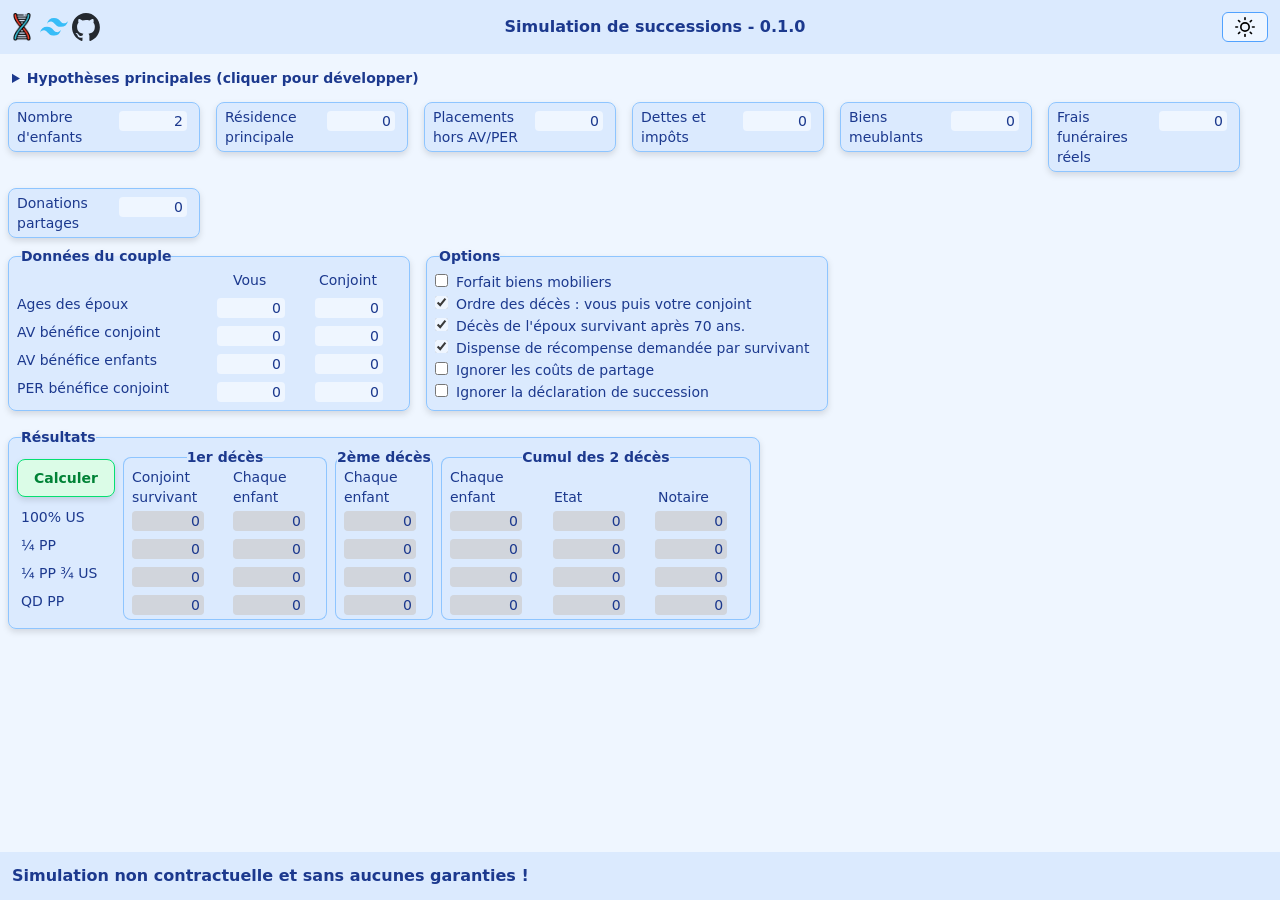
==== index.html @ 3e127d3a "Deploying to gh-pages from @ Thierry61/successions@0d9812c33f17ccc321b66ec82d95cb8857adcd5b 🚀" ====
<!DOCTYPE html>
<html>
    <head>
        <title>successions</title>
        <meta content="text/html;charset=utf-8" http-equiv="Content-Type">
        <meta name="viewport" content="width=device-width, initial-scale=1">
        <meta charset="UTF-8">
    <link rel="preload" as="script" href="/./assets/successions-dxh9e97bbc17544fcc.js" crossorigin></head>
    <body>
        <div id="main"></div>
    <script type="module" async src="/./assets/successions-dxh9e97bbc17544fcc.js"></script>
            </body>
</html>
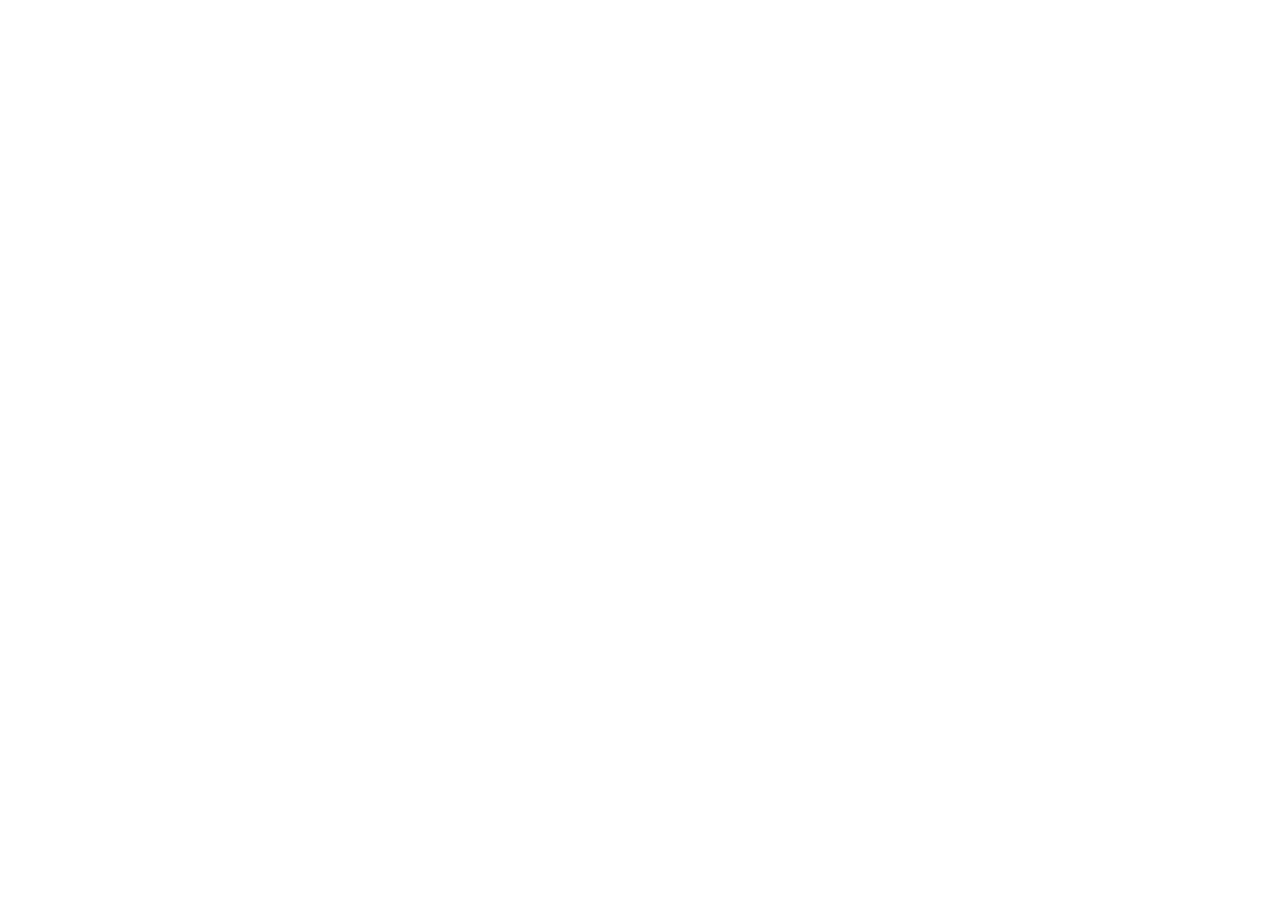
==== commit 97a64b81: "Deploying to gh-pages from @ Thierry61/successions@15bdc2252db8d2f08dff17d4324414375569f22d 🚀" ====
--- a/index.html
+++ b/index.html
@@ -5,9 +5,9 @@
         <meta content="text/html;charset=utf-8" http-equiv="Content-Type">
         <meta name="viewport" content="width=device-width, initial-scale=1">
         <meta charset="UTF-8">
-    <link rel="preload" as="script" href="/./assets/successions-dxh9e97bbc17544fcc.js" crossorigin></head>
+    <link rel="preload" as="script" href="/successions/assets/successions-dxh182a6e42738a44c.js" crossorigin></head>
     <body>
         <div id="main"></div>
-    <script type="module" async src="/./assets/successions-dxh9e97bbc17544fcc.js"></script>
+    <script type="module" async src="/successions/assets/successions-dxh182a6e42738a44c.js"></script>
             </body>
 </html>
